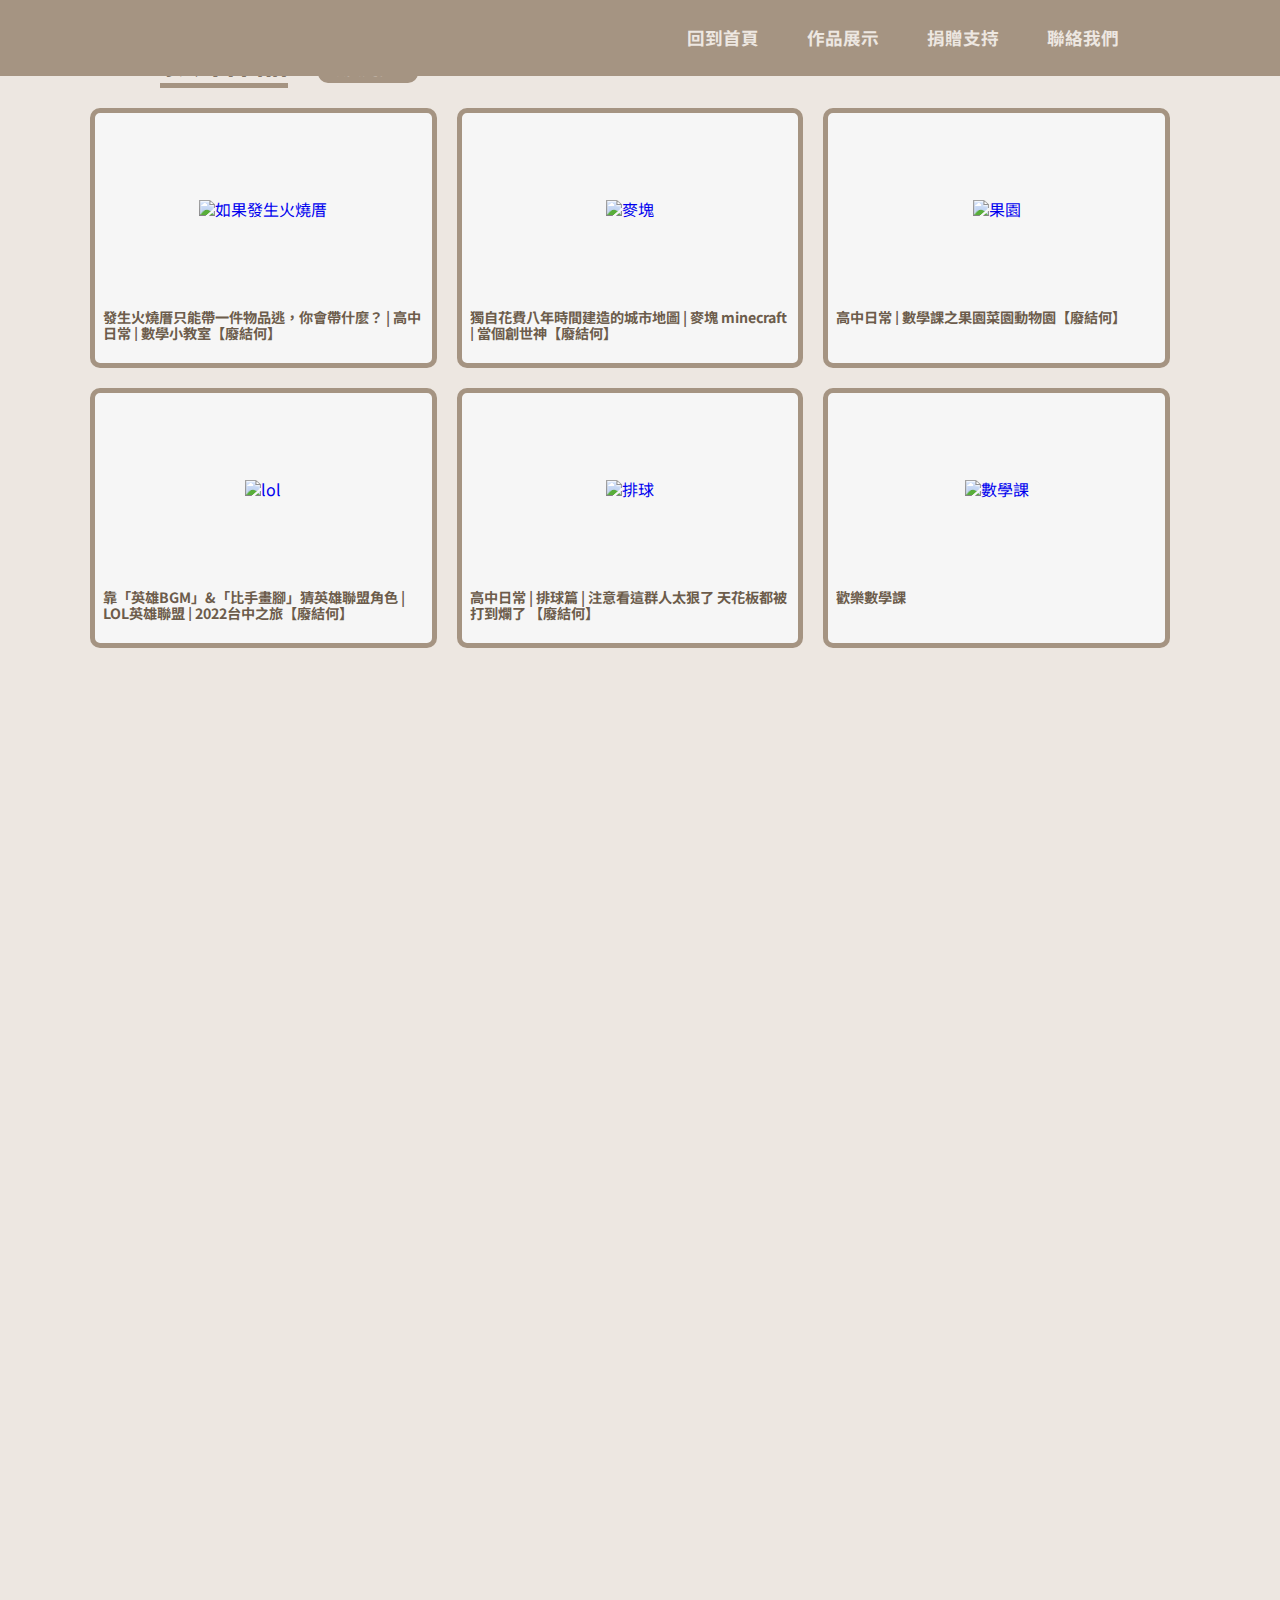
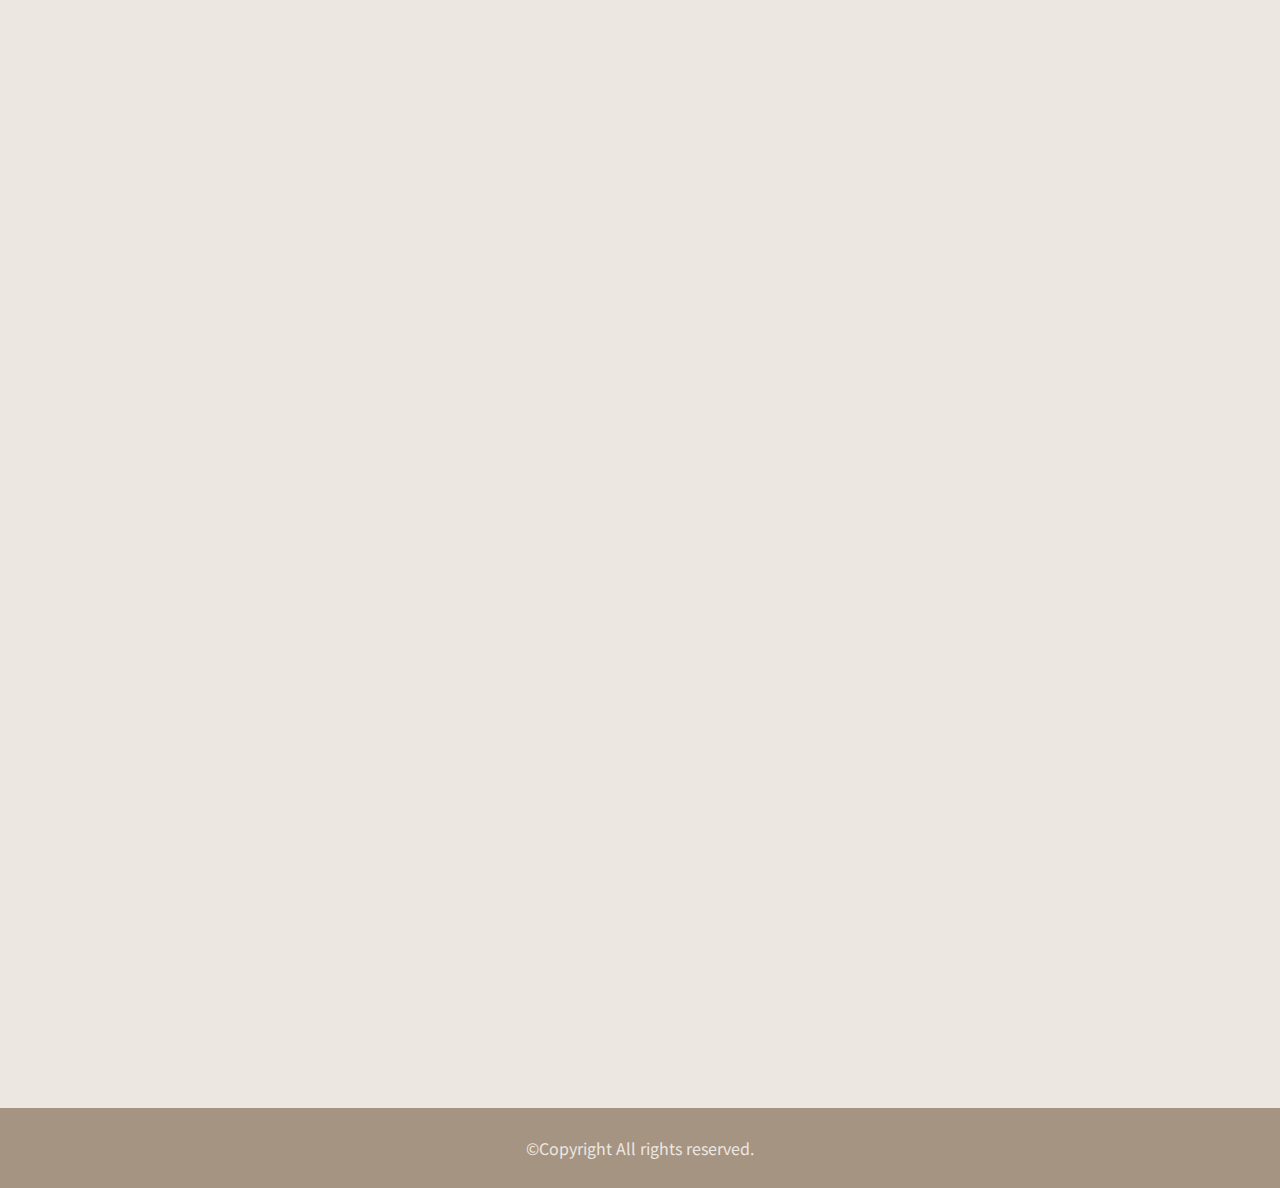
==== work.html @ b30ac079 "Add files via upload" ====
<!DOCTYPE html>
<html lang="en">
<head>
    <meta charset="UTF-8">
    <meta name="viewport" content="width=device-width, initial-scale=1.0">
    <title>廢結何工作室-作品展示</title>
    <link rel="stylesheet" href="./css/normalize.css">
    <link rel="stylesheet" href="./css/style.css">
    <link rel="preconnect" href="https://fonts.googleapis.com">
    <link rel="preconnect" href="https://fonts.gstatic.com" crossorigin>
    <link href="https://fonts.googleapis.com/css2?family=Noto+Sans+TC:wght@100..900&display=swap" rel="stylesheet">
    <link href="img/favicon.ico" rel="shortcut icon" />
</head>
<body>
    <!-- 載入進度條 -->
    <div id="loading" class="loading">
        <img src="./img/轉圈.png" alt="" class="spin_in_circles">
        <div class="schedule_div">
            <div class="schedule"></div>
            <div class="schedule_bg" id="schedule_bg"></div>
        </div>
    </div>




     <!-- 頭 -->
    <header class="header">
        <a class="header_a" href="index.html"><h1 class="header_h1">廢結何工作室-作品展示</h1></a>
        <div class="menu_box" ><img id="menu" src="./img/選單.png" alt="選單"></div>
        <ul class="header_ul" id="header_ul">
            <li class="header_li"><a class="header_il_a" href="index.html">回到首頁</a></li>
            <li class="header_li"><a class="header_il_a" href="work.html">作品展示</a></li>
            <li class="header_li"><a class="header_il_a" href="donation.html">捐贈支持</a></li>
            <li class="header_li"><a class="header_il_a" href="contact.html">聯絡我們</a></li>
        </ul>
    </header>   
    <article class="big_img">
        <img class="big_img_img" src="./img/draw.png" alt="客服照片">
        <h2 class="big_img_h2">在創作中尋找歡樂...</h2>
    </article>
    <article class="article_main">
        <div class="work">
            <div class="work_title">
                <div class="icon"><img src="./img/video_icon.png" alt="" class="icon_img"></div>
                <h2 class="work_h2">影片作品</h2>
                <a class="work_h2_a" target="_blank" href="https://www.youtube.com/@FeiJieHe">欣賞更多...</a>
            </div>
            <div class="work_all">
                <div class="work_yt">
                    <div class="work_box">
                        <a href="https://www.youtube.com/watch?v=DgqO3DuyeaA&t=1s" target="_blank" class="work_a">
                            <img class="work_img" src="./img/如果發生火燒厝.jpg" alt="如果發生火燒厝">
                        </a>
                    </div>
                    <p class="work_p">發生火燒厝只能帶一件物品逃，你會帶什麼？ | 高中日常 | 數學小教室【廢結何】</p>
                </div>
                <div class="work_yt">
                    <div class="work_box">
                        <a href="https://youtu.be/mI-dZJfk830" target="_blank" class="work_a">
                            <img class="work_img" src="./img/麥塊.jpg" alt="麥塊">
                        </a>
                    </div>
                    <p class="work_p">獨自花費八年時間建造的城市地圖 | 麥塊 minecraft | 當個創世神【廢結何】</p>
                </div>
                <div class="work_yt">
                    <div class="work_box">
                        <a href="https://youtu.be/TR0d4kcvNm4" target="_blank" class="work_a">
                            <img class="work_img" src="./img/果園.jpg" alt="果園">
                        </a>
                    </div>
                    <p class="work_p">高中日常 | 數學課之果園菜園動物園【廢結何】</p>
                </div>
                <div class="work_yt">
                    <div class="work_box">
                        <a href="https://youtu.be/fBHRL8NczQw" target="_blank" class="work_a">
                            <img class="work_img" src="./img/lol.jpg" alt="lol">
                        </a>
                    </div>
                    <p class="work_p">靠「英雄BGM」&「比手畫腳」猜英雄聯盟角色 | LOL英雄聯盟 | 2022台中之旅【廢結何】</p>
                </div>
                <div class="work_yt">
                    <div class="work_box">
                        <a href="https://youtu.be/DNLe4YgYeA8" target="_blank" class="work_a">
                            <img class="work_img" src="./img/排球.jpg" alt="排球">
                        </a>
                    </div>
                    <p class="work_p">高中日常 | 排球篇 | 注意看這群人太狠了 天花板都被打到爛了 【廢結何】</p>
                </div>
                <div class="work_yt">
                    <div class="work_box">
                        <a href="https://youtu.be/SQkiKdgl_Rw" target="_blank" class="work_a">
                            <img class="work_img" src="./img/數學課.jpg" alt="數學課">
                        </a>
                    </div>
                    <p class="work_p">歡樂數學課</p>
                </div>

            </div>
        </div>
        <div class="work" >
            <div id="link_draw"><br><br></div>
            <div class="work_title">            
                <div class="icon"><img src="./img/draw_icon.png" alt="" class="icon_img"></div>
                <h2 class="work_h2" >繪圖作品</h2>
            </div>

            <div class="work_all">
                <div class="work_draw">
                    <div class="work_draw_box" >
                        <img class="work_img" src="./img/有娜.jpg" alt="申有娜" id="yuna">
                    </div>
                    <p class="work_p" >申有娜 2024.9.23</p>
                    <p class="work_p">贈送給Kai Xiang的生日禮物</p>
                </div>
                <div class="work_draw">
                    <div class="work_draw_box">
                        <img class="work_img" src="./img/漢堡.jpg" alt="漢堡" id="hamburger">
                    </div>
                    <p class="work_p">大俠愛吃漢堡包 2024.8.25</p>
                </div>
                <div class="work_draw">
                    <div class="work_draw_box">
                        <img class="work_img" src="./img/水豚.jpg" alt="水豚" id="capybara">
                    </div>
                    <p class="work_p">水豚騎水上摩托車 2024.8.19</p>
                </div>
                <div class="work_draw">
                    <div class="work_draw_box">
                        <img class="work_img" src="./img/蛋糕.jpg" alt="蛋糕" id="cake">
                    </div>
                    <p class="work_p">a piece of cake 2024.8.12</p>
                </div>
                <div class="work_draw">
                    <div class="work_draw_box">
                        <img class="work_img" src="./img/沅錡.jpg" alt="沅錡" id="uq">
                    </div>
                    <p class="work_p">沅錡在武嶺 2024.5.19</p>
                    <p class="work_p">贈給沅錡的畫像</p>
                </div>
                <div class="work_draw">
                    <div class="work_draw_box">
                        <img class="work_img" src="./img/額頭.jpg" alt="額頭" id="forehead">
                    </div>
                    <p class="work_p">額頭戴帽子 2024.4.3</p>
                    <p class="work_p">贈給額頭的畫像</p>
                </div>
                <div class="work_draw">
                    <div class="work_draw_box">
                        <img class="work_img" src="./img/花園.jpg" alt="花園羽香里" id="hakari">
                    </div>
                    <p class="work_p">花園羽香里 2024.2.2</p>
                </div>
                
            </div>
        </div>

        <div class="work" >
            <div id="link_model"><br><br></div>
            <div class="work_title">            
                <div class="icon"><img src="./img/model_icon.png" alt="" class="icon_img"></div>
                <h2 class="work_h2" >建模作品</h2>
            </div>
            <div class="work_all">
                <div class="work_draw">
                    <div class="work_draw_box">
                        <img class="work_img" src="./img/正方形有馬加奈.png" alt="有馬加奈" id="kana3d">
                    </div>
                    <p class="work_p">有馬加奈 2024.9.22</p>
                </div>
                <div class="work_draw">
                    <div class="work_draw_box">
                        <img class="work_img" src="./img/阿尼亞.png" alt="阿尼亞" id="anya3d">
                    </div>
                    <p class="work_p">阿尼亞 2024.10.22</p>
                </div>
                
            </div>
        </div>
        <div id="chacha"><img class="chacha" src="./img/叉叉.png" alt="叉叉"></div>  <!-- 叉叉 -->
    </div>      

    </article>
    <footer class="footer">
        <p>©Copyright All rights reserved.</p>
    </footer> 
    <!-- 點開的照片 -->
    <div id="img_bg">
        <div id="black">
            <img src="./img/轉圈.png" alt="" id="ooo" >
        </div>
    </div>  <!-- 背景黑色 -->
    <img class="click " id="slideshow" src="./img/申有娜點開.jpg" alt="">  <!-- 照片換燈片 -->




    <script src="./js/appear_work.js"></script>
    <script src="./js/load_work.js"></script>
    <script src="./js/script.js"></script>
</body>
</html>
---- css/style.css ----
html{
    box-sizing: border-box;
    font-size: 100%;
    
}
*,*:before,*:after{
    box-sizing: inherit;
}

*{
    padding: 0;
    margin: 0;
}

body{
    background-color:#ede7e1;
    font-family: "Noto Sans TC",Arial, sans-serif;
    overflow: hidden;
}
/* 載入畫面 */

.loading{
    position: fixed;
    width: 100%;
    height: 100%;
    background-color: #ede7e1;
    z-index: 13;
    opacity: 1;
    transition: opacity 1.3s ease ;
    display: flex;
    justify-content:center;
    align-items: center;
    flex-direction: column;
    top: 0px;
}

.loading_animation{
    opacity: 0;

}



/* 進度條轉圈圈 */
.spin_in_circles{

    width: 250px;
    height: 250px;
    animation: rotate 0.8s ease-out infinite;

}
/* 轉圈圈動畫，之後需要可以用 */
@keyframes rotate {
    0% {
      transform: rotate(0deg);
    }
    100% {
      transform: rotate(360deg);
    }
}

/* 進度條 */
.schedule_div{
    width: 250px;
    height: 50px;
    margin: 50px;
    position: relative;
    overflow: hidden;
}

.schedule{
    width: 250px;
    height: 50px;
    border: 11px solid #a59482;
    border-radius: 50px;
    position: absolute;
    z-index: 1;
}
/* 進度條在跑 */
.schedule_bg{
    width: 0;
    height: 30px;
    top: 10px;
    left: 10px;
    border-radius: 50px;
    background-color: #6c5c4b;
    position: absolute;
    z-index: -1;
}





/* 頭 */
.header{
    background-color: #a59482 ;
    width: 100%;
    padding-top:8px ;
    padding-bottom: 8px; ;
    display: flex;
    justify-content:space-around;
    align-items: center;
    position: fixed;
    z-index: 2;

}
.header_a{
    text-decoration: none;
}
.header_h1{

    display: flex;
    align-self: center;
    margin: 0px;
    height: 60px;
    width: 250px;
    font-size: 0;
    background-image:url(../img/Fei_Jie_He_Studio.png);
    background-size:100%;
}

.menu_box{
    width: 40px;
    height: 40px;
    display: none;
}
.menu{
    width: 100%;
}
.header_ul{
    display: flex;
    justify-content: center;
    align-items: center;
}
.header_li{
    padding: 20px;
    display: inline;
}



.header_il_a {

    color: #ede7e1;
    text-decoration: none;
    padding: 4px;
    font-size: 110%;
    font-weight: bold ;
    transition: color 0.3s ease,border-bottom 0.25s ease;
    

}



.header_il_a:hover{
    color: #6a4b2c;
    border-bottom: 3px solid;

}


/* 內容(大圖片) */
.article_img_h2{
    width: 100%;
    aspect-ratio: 21 / 9;
    background-image:url(../img/pexels-pixabay-265072.png);  
    background-size: 100%;  
    display: flex;
    justify-content: center;
    align-items: center;
    color: #d0d0d0;
    font-weight: 400;
    font-size: 200%;
    text-align: center;/*同一個文字框(h1)，換行置中*/
    line-height: 1.5; /* 調整行距 */
    animation-name: bug_img_animation;
    animation-duration: 0.7s;
}
@keyframes bug_img_animation{
    from{
        transform: translateY(-200px);
        opacity: 0.5;
    }
    to{
        transform: translateY(0px);
        opacity: 1;
    }
}

.small{
    font-size: 60%;
}
/* 內容(主要格式) */
.article_main{
    max-width: 1200px;
    margin: auto;
    padding: 0px 50px ;
    overflow: hidden;
}

/* 內容(主要_上) */
.article_main_top{
    display: flex;
    flex-direction: column;
    align-items: center;
    padding-bottom: 50px;
    transition: transform 0.5s ease ,opacity 0.5s ease; 
    /* 上面是位移動畫過度  下面是透明度動畫過度 */
    opacity:0;
    transform: translatey(50px);
}
.article_main_top_h2{
    display: flex;
    justify-content: center;
    align-items: center;
    padding: 10px;
    font-size: 200%;
    font-weight: bold;
    border-bottom: 5px #a59482 solid;
    margin: 30px;
    color: #6c5c4b;
}
.article_main_top_img{
    width: 100%;
    display: flex;
    justify-content:space-around;
    border: 5px #a59482 solid;
    border-radius:10px;
    /* background-color: #f6f6f6; */
    background-image: url(../img/圈圈叉叉.png);
    background-size: 200px 200px;
    flex: 0 0 calc(33.333% - 20px);
    overflow: hidden;

}

.article_1{
    width: 100%;
    aspect-ratio: 4 / 3;
    padding: 20px;
    display: flex;
    flex-direction:column;
    justify-content: center;
    transform: translateY(50px);
    transition: transform 0.5s ease,opacity 0.5s ease;
    opacity: 0;

}
.article_1_img{
    width: 100%;
    border-radius:10px;

}

.article_1_p{
    display: flex;
    justify-content: center;
    color: #6c5c4b;
    font-size: 20px;
    font-weight: 700;
    padding-top: 10px ;
}
/* 內容(主要_下) */
.article_main_down{
    display: flex;
    flex-direction: column;
    align-items: center;
    padding-bottom: 50px;
    transition: transform 0.5s ease ,opacity 0.5s ease; 
    /* 上面是位移動畫過度  下面是透明度動畫過度 */
    opacity:0;
    transform: translatey(50px);
}
.article_main_down_h2{

    display: flex;
    justify-content: center;
    align-items: center;
    padding: 10px;
    font-size: 200%;
    font-weight: bold;
    border-bottom: 5px #a59482 solid;
    margin: 30px;
    color: #6c5c4b;
}
.article_main_down_img{
    width: 100%;
    display: flex;
    flex-direction: column;
}
.article_2{
    background-image: url(../img/圈圈叉叉.png);
    background-size: 200px 200px;
    width: 100%;
    height: 360px;
    display: flex;
    justify-content: space-between;
    margin-bottom: 20px;
    border: 5px #a59482 solid;
    border-radius:10px;
    transition: transform 0.5s ease ,opacity 0.5s ease; 
    /* 上面是位移動畫過度  下面是透明度動畫過度 */
    opacity:0;
    transform: translatey(50px);


}

.appear{
    transform: translatey(0px);
    opacity:1;

}




.article_2_img{
    width: 55%;
    aspect-ratio: 16 / 9;
    border-radius: 5px;
    flex: 50%;


}
.article_2_text{
    display: flex;
    flex-direction: column;
    justify-content: center;
    align-items: center;
    flex: 50%;
    transition: transform 0.5s ease ,opacity 0.5s ease;
    transform: translateX(-100px);
    opacity: 0;
}






.article_2_h3{
    display: flex;
    justify-content: center;
    align-items: center;
    padding: 8px;
    font-size: 175%;
    font-weight: bold;
    border-bottom: 3px #a59482 solid;
    margin: 30px;
    color: #6c5c4b;    

}
.article_2_a{
    margin: 10px;
    padding: 3px 10px;
    border: #a59482 solid 2px;
    font-size: 120%;
    border-radius: 10px;
    color: #ede7e1;
    text-decoration: none;
    background-color: #a59482;
    transition: transform 0.2s; /* 過渡效果 */
}
.article_2_a:hover{
    color: #a59482;
    background-color: #6c5c4b;
    transform: scale(1.1);
}
/* 尾 */
.footer{
    width: 100%;
    height: 80px;
    background-color: #a59482;
    display: flex;
    justify-content: center;
    align-items: center;
    color:#ede7e1;
}



/* 超大圖片(除了首頁)的格式 */
.big_img{
    display: flex;
    justify-content: center;
    align-items: center;
    width: 100%;
    animation-name: bug_img_animation;
    animation-duration: 0.7s ;
}
.big_img_img{ 
    width: 100%;
}
.big_img_h2{
    position: absolute; 
    text-align: center;/*同一個文字框(h1)，換行置中*/
    line-height: 1.5; /* 調整行距 */   
    color: #d0d0d0;
    font-weight: 400;
    font-size: 150%;
    margin-top:60px ;
    z-index: 1;
    
}

/* 聯絡方式 */
.call_div{
    width: 100%;
    aspect-ratio: 4 / 3;
    padding: 20px;
    display: flex;
    flex-direction:column;
    justify-content: center;
    align-items: center;


}

.call_div_a{
    display: flex;
    text-decoration: none; 
    justify-content: center;
    align-items: center;
    width: 250px;
    height: 250px;
}

.call_p{
    display: flex;
    justify-content: center;
    align-items: center;
    padding: 8px;
    font-size: 175%;
    font-weight: bold;
    border-bottom: 3px #a59482 solid;
    color: #6c5c4b;    
    margin-bottom: 10px;


}
.call_img{ 
    width: 95%;
    aspect-ratio: 1 / 1;
    transition: width 0.2s ease;
}
.call_img:hover{
    width: 100%;
}

.article_card{
    width: 100%;
    display: flex;
    justify-content:space-around;
    border: 5px #a59482 solid;
    border-radius:10px;
    /* background-color: #f6f6f6; */
    background-image: url(../img/圈圈叉叉.png);
    background-size: 200px 200px;
    flex: 0 0 calc(50% - 20px);
    overflow: hidden;

}


.card{
    width: 100px;
    height: 100px;
    padding: 20px;
    display: flex;
    flex-direction:column;
    justify-content: center;
    align-items: center;


}






/* 捐款表單 */

.money_excel{
    width: 600px;
    height: 600px;
    border-radius: 10px;
    background-color: #f6f6f6;
    /* border: #a59482 5px solid; */
    box-shadow: 0px 0px 10px 3px rgba(0, 0, 0, 0.2);
    overflow: hidden;
}
.money_step_box{
    display: flex;
    width: 100%;
    height: 100px;
    background-color: #a59482;
    border-radius: 10px 10px 0px 0px;
    display: flex;
    /* justify-content: space-around; */
    align-items: center;
    overflow: hidden;
}
/* 表單步驟區 */
.money_step_content{
    display: flex;
    justify-content: center;
    align-items: center;
    overflow: hidden;
}
.money_step_img{
    width: 60px;
    height: 60px;
    margin: 0px 5px;

}
.money_step{
    color: #ede7e1;
    font-size: 1.5rem;
    margin: 0px 5px;
}
#step_1{
    width: 300px;
    height: 100px;
    background-color: #6c5c4b;
    border-radius: 10px 0px 0px 0px;
    transition: background-color 0.3s;
    
}
#step_2{
    width: 300px;
    height: 100px;
    border-radius: 0px 10px 0px 0px;
    background-color: #a59482;
    transition: background-color 0.3s;
}

/* 表單內容區 */
.money_excel_content{
    width: 100%;
    padding: 10px 40px;
    overflow: hidden;
    display: flex;
    flex-direction: column;
}


.money_title_word{
    color: #6c5c4b;
    font-size: 1.75rem;
    font-weight: 500;
    height: 50px;
    display: flex;
    /* justify-content: center; */
    align-items: center;
}

.money_choose{
    display: flex;
    flex-direction: column;
    margin: 10px 0px;

}
/* 錢錢的字 */
.money_choose_class{
    display: flex;
    box-shadow: 0px 0px 1px 1px rgba(0, 0, 0, 0.2);
}
.money_choose_box{
    width: 130px;
    height: 50px;
    display: flex;
    justify-content: center;
    align-items: center;

}
.money_word{
    position: absolute;
    color: #a59482;
    font-size: 1.2rem;
    font-weight: 500;
    cursor: pointer; /*滑鼠過來會變手指*/
}
#money_100{
    border: #a59482 1px solid;
    border-right:#a59482 0.5px solid ;

}
#money_500{
    border: #a59482 1px solid;
    border-left:#a59482 0.5px solid ;
    border-right:#a59482 0.5px solid ;

}
#money_1000{
    border: #a59482 1px solid;
    border-left:#a59482 0.5px solid ;
    border-right:#a59482 0.5px solid ;

}
#money_2000{
    border: #a59482 1px solid;
    border-left:#a59482 0.5px solid ;

}
.money_choose_button{
    appearance: none; /* 移除瀏覽器預設樣式 */
    width: 100%;
    height: 100%;
    background-color: #f6f6f6;
    transition:background-color  0.3s , color  0.3s;
    cursor: pointer; /*滑鼠過來會變手指*/
    /* border: 3px solid #a59482; */

}
.money_choose_button:hover{
    background-color: #a59482;
    
}
.money_choose_button:checked{
    background-color: #6c5c4b;
    
}

input[type="radio"]:hover + label {
    color: #ede7e1; /* 自定義選取後的顏色 */
}
input[type="radio"]:checked + label {
    color: #ede7e1; /* 自定義選取後的顏色 */
}
/* 表單輸入 */

.input_{
    width: 100%;
    display: flex;
    flex-direction: column;
    margin: 10px 0px;

}
.enter{
    height: 50px;
    appearance: none;      /* 移除平台預設樣式 */
    border: 1px solid #a59482;          
    font-size: 1.2rem;
    box-shadow: 0px 0px 1px 1px rgba(0, 0, 0, 0.2);
    outline: none;         /* 去掉點擊時的輪廓 */
    background: none;      /* 移除背景 */
    padding: 10px;           
    margin: 0;             
    font-family: inherit;  /* 使用繼承的字型 */
    color: #6c5c4b;
}
.money_button{
    height: 100px;
    width: 100%;
    display: flex;
    justify-content: center;
    align-items: center;
    overflow: hidden;
}
.money_button_box{
    background-color: #a59482;
    margin: 30px 0px;
    width: 150px;
    height: 50px;
    display: flex;
    justify-content: center;
    align-items: center;
    font-size: 1.2rem;
    color: #ede7e1;
    transition: all 0.3s;
    border-radius: 10px;
    font-weight: 600;
    border: 0px;
    position: absolute;
    z-index: 6;
}
.arrow_box{
    position: absolute;
    width: 80px;
    height: 80px;
    top: 20px;
    left: 290px;
}
.arrow{
    width: 100%;
}
.money_button_box:hover{
    background-color: #6c5c4b;
    width: 165px;
    height: 55px;
    font-size: 1.32rem;
    cursor: pointer;
}

#money_button_go{  
    position: absolute;
    display: none;
}


/* 表單第二頁 */
.cover{
    width: 600px;
    height: 500px;
    background-color: #f6f6f6;
    position: absolute;
    z-index: 5;
    display: none;
    border-radius: 0px 0px 10px 10px;
}
/* 表單第二頁小豬 */
.pig_word{
    font-size: 2rem;
    font-weight: 500;
    color: #6c5c4b;
    position: absolute;
    left: 200px;
    top: 30px;

}
.pig_box{
    position: absolute;
    width: 250px;
    height:250px;
    left: 180px;
    top: 100px;
    display: flex;
    justify-content: center;
    align-items: center;
}
.pig{

    width: 90%;
    transition: all 0.3s;
}

.pig:hover{
    width: 100%;
}

/* 第二頁錢的照片 */
#money_img{
    position: absolute;
    width: 120px;
    height: 67.5px;
    left: 375px;
    top: 20px;
    z-index: 3;
}
#money_img_img{
    width: 80%;
    transition: all 0.3s;
}





/* 下方是作品展示 影片區 */
.work{
    margin-bottom: 10px;
    transform: translateX(-100px);
    transition:transform 0.3s ease, opacity 0.3s ease ;
    opacity: 0;
}

.appear_left{
    transform: translateX(0px);   /* .article_2_text也有用這個動畫 */
    opacity: 1;
}


.work_title{
    display: flex;
    justify-content: left;
    align-items: center;
    margin:20px 0px 10px 0px ;
    height: 50px;


}
.icon{
    height: 50px;
    width: 50px;

}
.icon_img{
    width: 100%;
}



.work_h2{
    display: flex;
    justify-content:left;
    align-items: center;
    font-size: 2rem;
    font-weight: bold;
    color: #6c5c4b;    
    width: fit-content;  /* 使寬度根據內容自動調整 */
    height: 50px;
    margin-left: 20px;
    border-bottom: 5px solid #a59482;
}



.work_h2_a{
    display: flex;
    padding: 3px 10px;
    border: #a59482 solid 2px;
    font-size: 100%;
    border-radius: 10px;
    color: #ede7e1;
    text-decoration: none;
    background-color: #a59482;
    display: inline; /* 或使用 inline-block */
    margin: 30px 0px 20px 30px;
    justify-content: center;
    align-self: center;
    transition: transform 0.3s;

}
.work_h2_a:hover{
    color: #a59482;
    background-color: rgb(108, 92, 75);
    transform: scale(1.1);
    
}
.work_all{
    display: flex;
    flex-wrap: wrap; /*自動換行*/

    
}
.work_yt{
    flex: 0 0 calc(33.333% - 20px);
    margin: 10px;
    overflow: hidden; /*隱藏溢出*/
    transition: transform 0.3s; /* 過渡效果 */
    border: 5px #a59482 solid;
    border-radius:10px ;
    aspect-ratio: 16 / 12;
    flex-direction: column;
    justify-content: center;
    align-items: center;
    background-color: #f6f6f6;
}
.work_yt:nth-child(3n + 1) {
    margin-left: 0; /* 每排第一個項目去掉左邊的間距 */
}
.work_yt:nth-child(3n) {
    margin-right: 0; /* 每排第一個項目去掉左邊的間距 */
}
.work_box{
    width: 100%;
    aspect-ratio: 16 / 8.9;
    overflow: hidden;
    display: flex;
    justify-content: center;
    align-items: center;
    padding-top: 4px;

}
.work_a{

    text-decoration:none;
    
}
.work_img{
    width: 100%;
    transition: transform 0.3s; /* 過渡效果 */

    
}
.work_img:hover{
    transform: scale(1.1);
}
.work_p{
    flex-wrap: wrap;
    justify-content: center;
    overflow: hidden;
    margin: 8px;
    color: #6c5c4b;
    font-weight: 700;
    font-size: 1.11vw;
    
}

/* 下方是作品展示 繪圖區 */
.work_draw{
    flex: 0 0 calc(33.333% - 20px);
    margin: 10px;
    overflow: hidden; /*隱藏溢出*/
    transition: transform 0.3s; /* 過渡效果 */
    border: 5px #a59482 solid;
    border-radius:10px ;
    aspect-ratio: 16 / 19;
    flex-direction: column;
    background-color: #f6f6f6;
}
.work_draw:nth-child(3n + 1) {
    margin-left: 0; /* 每排第一個項目去掉左邊的間距 */
}
.work_draw:nth-child(3n) {
    margin-right: 0; /* 每排第一個項目去掉左邊的間距 */
}
.work_draw_box{
    width: 100%;
    aspect-ratio: 16 / 16;
    overflow: hidden;
    display: flex;
    justify-content: center;
    align-items: center;
    cursor: pointer; /*滑鼠過來會變手指*/


}

/* link_draw 和 link_model 超連結隱藏 */
#link_draw ,#link_model{
    visibility: hidden; /*佔空間的隱藏物件*/
    margin-bottom:50px ;
}


/* 下面是照片點擊後放大整個螢幕 */

/* 先把照片置中隱藏 */
.click {
    position: fixed;
    display: inline-block;
    top: 50%;
    left: 50%;
    transform: translate(-50%, -50%);
    width: 100vw;
    height: 100vh;
    object-fit: contain;
    z-index: 7;
    pointer-events: none;
}
/* 照片先隱藏 */
#slideshow{
    opacity: 0;
}
/* 照片點開背景黑色 */
#img_bg{
    position: fixed;          /* 固定在視窗上，無論捲動頁面都會保持在視窗中 */
    top: 0;                   /* 距離視窗頂部 0 */
    left: 0;                  /* 距離視窗左邊 0 */
    width: 100vw;             /* 寬度設置為 100% 視口寬度 */
    height: 100vh;            /* 高度設置為 100% 視口高度 */
    background-color: rgba(0, 0, 0, 0.8);  /* 背景設置為半透明黑色 */
    z-index: 5;
    display: none;
}

#black{
    width: 100%;
    height: 100%;
    display: flex;
    justify-content: center;
    align-items: center;
}



#chacha{
    position: fixed;          /* 固定在視窗上，無論捲動頁面都會保持在視窗中 */
    top: 20px;                   /* 距離視窗頂部 0 */
    right: 50px; 
    z-index: 9;
    cursor: pointer; /*滑鼠過來會變手指*/
    display: none;
    justify-content:center;
    align-items: center;    
    color: #f6f6f6;
    border-radius: 50%;
    width: 50px;
    height: 50px;
}



.chacha{
    width: 100%;
    transition: transform 0.2s; /* 過渡效果 */
}
.chacha:hover{
    transform: scale(1.2);
}
#ooo{
    width: 180px;
    height: 180px;
    animation: rotate 0.8s ease-out infinite;
}




@media (max-width:900px){
    .article_main{
        padding: 0px 10px ;
    }
    .header{
        background-color: rgb(165, 148, 130) ;
        width: 100%;
        padding-bottom: 8px; ;
        display: flex;
        justify-content:space-between;
        position: fixed;
        z-index: 2;
        top: 0px;
        padding: 12px;
    
    }
    .header_h1{

        display: flex;
        align-self: center;
        margin: 0px;
        height: 48px;
        width: 200px;
        font-size: 0;
        background-image:url(../img/Fei_Jie_He_Studio.png);
        background-size:100%;
    }

    .header_ul{
        position: fixed;
        display: flex;
        display: none;
        flex-direction: column;
        justify-content: center;
        width: 100%;
        top: 72px;
        left: 0px;
        overflow: hidden;
    }
    .header_ul.show{
        display: block;
        animation-name: header_ul_animation;
        animation-duration: 1s;

    }
    @keyframes header_ul_animation{
        from{
            height: 0%;
            opacity: 0.5;
        }
        to{
            height: 200px;
            opacity: 1;
        }
    }
    


    .header_li{
        width: 100%;
        padding: 10px;
        background-color: rgba(108, 92, 75, 0.9);
        display:block ;
        display: flex;
        justify-content: center;
        height: 50px;
        overflow: hidden;


    }
    .header_il_a {
        color: #ede7e1;
        text-decoration: none;
        padding: 4px;
        font-size: 110%;
        font-weight: bold ;
    
    }
    
    .header_il_a:hover{
        color: #a59482;
        border-bottom: 3px solid;
    }
    .menu_box{
        position: relative;
        right: 10px;
        width: 30px;
        height: 30px;
        display: block;

    }
    #menu{
        width: 100%;
        cursor: pointer;
    }



    .article_img_h2{
        width: 100%;
        aspect-ratio: 16 / 9;
        background-image:url(../img/pexels-pixabay-265072.png);  
        background-size: 150%;  
        display: flex;
        justify-content: center;
        align-items: center;
        color: #d0d0d0;
        font-weight: 400;
        font-size: 150%;
        text-align: center;/*同一個文字框(h1)，換行置中*/
        line-height: 1.5; /* 調整行距 */
        animation-name: bug_img_animation;
        animation-duration: 1s;
        margin-top: 70px;
    }
    .article_main_top_img{
        width: 100%;
        display: flex;
        justify-content:space-around;
        border: 5px #a59482 solid;
        border-radius:10px;
        background-color: #f6f6f6;
        flex-wrap: wrap;
    }



    
    .article_2{
        background-color: #f6f6f6;
        width: 100%;
        height: fit-content;
        display: flex;
        margin-bottom: 20px;
        border: 5px #a59482 solid;
        border-radius:10px;
        flex-wrap: wrap;
    }
    .article_2_img{
        width: 100%;
        aspect-ratio: 16 / 9;
        border-radius: 5px;
    
    
    }
    .article_2_text{
        display: flex;
        flex-direction: column;
        justify-content: center;
        align-items: center;
        margin-bottom: 20px;
    }
    .article_2_h3{
        display: flex;
        justify-content: center;
        align-items: center;
        padding: 8px;
        font-size: 175%;
        font-weight: bold;
        border-bottom: 3px #a59482 solid;
        margin: 30px;
        color: #6c5c4b;    
    
    }
    .article_2_a{
        margin: 10px;
        padding: 3px 10px;
        border: #a59482 solid 2px;
        font-size: 120%;
        border-radius: 10px;
        color: #ede7e1;
        text-decoration: none;
        background-color: #a59482;
        transition: transform 0.2s; /* 過渡效果 */
    }
    .article_2_a:hover{
        color: #a59482;
        background-color: #6c5c4b;
        transform: scale(1.1);
    }
    /* 除了首頁外的大圖片格式 */
    .big_img{
        display: flex;
        justify-content: center;
        align-items: center;
        width: 100%;
        animation-name: bug_img_animation;
        animation-duration: 1s;
        margin-top: 70px;
        overflow: hidden;
    }
    .big_img_img{ 
        width: 150%;
    }
    .big_img_h2{
        position: absolute; 
        text-align: center;/*同一個文字框(h1)，換行置中*/
        color: #d0d0d0;
        font-weight: 400;
        font-size: 100%;
        z-index: 1;
        height: 70px;
    }
    .work_all{
        display: flex;
        flex-wrap: wrap; /*自動換行*/
        justify-content:center;

        
    }
    .work_yt{
        flex: 0 0 calc(100%);
        overflow: hidden; /*隱藏溢出*/
        transition: transform 0.3s; /* 過渡效果 */
        border: 5px #a59482 solid;
        border-radius:10px ;
        aspect-ratio: 16 / 13;
        flex-direction: column;
        justify-content: center;
        align-items: center;
        background-color: #f6f6f6;
    }
    .work_yt:nth-child(3n + 1) {
        margin: 10px; /* 每排第一個項目去掉左邊的間距 */
    }
    .work_yt:nth-child(3n) {
        margin: 10px; /* 每排第一個項目去掉左邊的間距 */
    }


    .work_draw{
        flex: 0 0 calc(100%);
        overflow: hidden; /*隱藏溢出*/
        transition: transform 0.3s; /* 過渡效果 */
        border: 5px #a59482 solid;
        border-radius:10px ;
        aspect-ratio: 16 / 19;
        flex-direction: column;
        justify-content: center;
        align-items: center;
        background-color: #f6f6f6;
    }
    .work_draw:nth-child(3n + 1) {
        margin: 10px; /* 每排第一個項目去掉左邊的間距 */
    }
    .work_draw:nth-child(3n) {
        margin: 10px; /* 每排第一個項目去掉左邊的間距 */
    }
    .work_p{
        flex-wrap: wrap;
        justify-content: center;
        margin: 8px;
        color: #6c5c4b;
        font-weight: 700;
        font-size: 100%;
        
    }
    #chacha{
        position: fixed;          /* 固定在視窗上，無論捲動頁面都會保持在視窗中 */
        top: 20px;                   /* 距離視窗頂部 0 */
        right: 10px; 
        z-index: 9;
        cursor: pointer; /*滑鼠過來會變手指*/
        display: none;
        justify-content:center;
        align-items: center;    
        color: #f6f6f6;
        border-radius: 50%;
        width: 50px;
        height: 50px;
    }

    /* 捐錢表單 */
    .money_excel{
        width: 380px;
        
    }
    .cover{
        width: 380px;
    }
    .pig_box{
        left: 70px;
    }
    .arrow_box{
        left: 160px; 
    }
    #money_img{
        left: 245px; 
    }
    .money_step{
        font-size: 1.3rem;
    }
    .money_title_word{
        font-size: 1.3rem;
    }
    


    

}
@media (max-width: 1000px) and (min-width: 770px)
{

    .work_all{
        display: flex;
        flex-wrap: wrap; /*自動換行*/
        justify-content: space-between;
    }
    .work_yt{
        flex: 0 0 calc(50% - 30px);
        overflow: hidden; /*隱藏溢出*/
        transition: transform 0.3s; /* 過渡效果 */
        border: 5px #a59482 solid;
        border-radius:10px ;
        aspect-ratio: 16 / 12;
        flex-direction: column;
        justify-content: center;
        align-items: center;
        background-color: #f6f6f6;
    }
    .work_yt:nth-child(2n + 1) {
        margin: 10px; /* 每排第一個項目去掉左邊的間距 */
    }
    .work_yt:nth-child(2n) {
        margin: 10px; /* 每排第一個項目去掉左邊的間距 */
    }
    .work_p{
        flex-wrap: wrap;
        justify-content: center;
        overflow: hidden;
        margin: 8px;
        color: #6c5c4b;
        font-weight: 700;
        font-size: 1.4vw;
        
    }
    
    .work_draw{
        flex: 0 0 calc(50% - 30px);
        overflow: hidden; /*隱藏溢出*/
        transition: transform 0.3s; /* 過渡效果 */
        border: 5px #a59482 solid;
        border-radius:10px ;
        aspect-ratio: 16 / 19;
        flex-direction: column;
        justify-content: center;
        align-items: center;
        background-color: #f6f6f6;
    }
    .work_draw:nth-child(3n + 1) {
        margin: 10px; /* 每排第一個項目去掉左邊的間距 */
    }
    .work_draw:nth-child(3n) {
        margin: 10px; /* 每排第一個項目去掉左邊的間距 */
    }

    

}
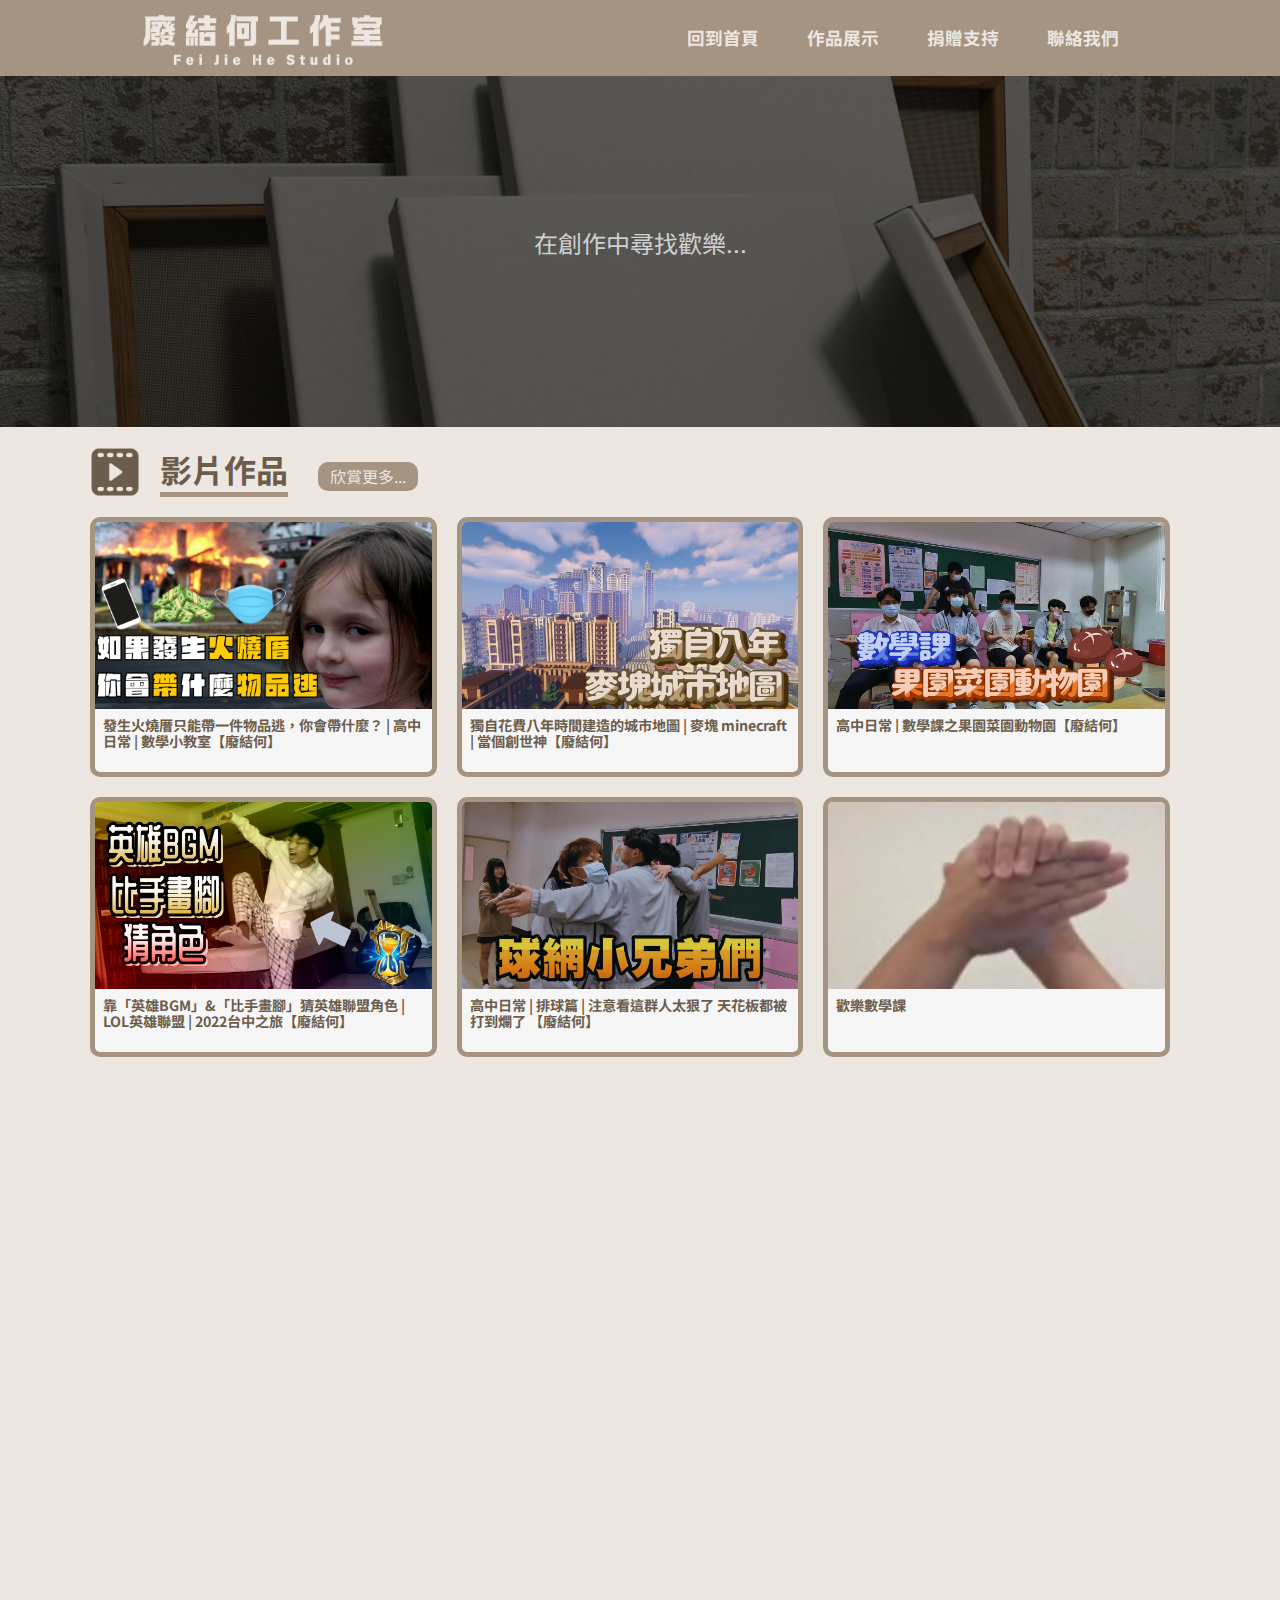
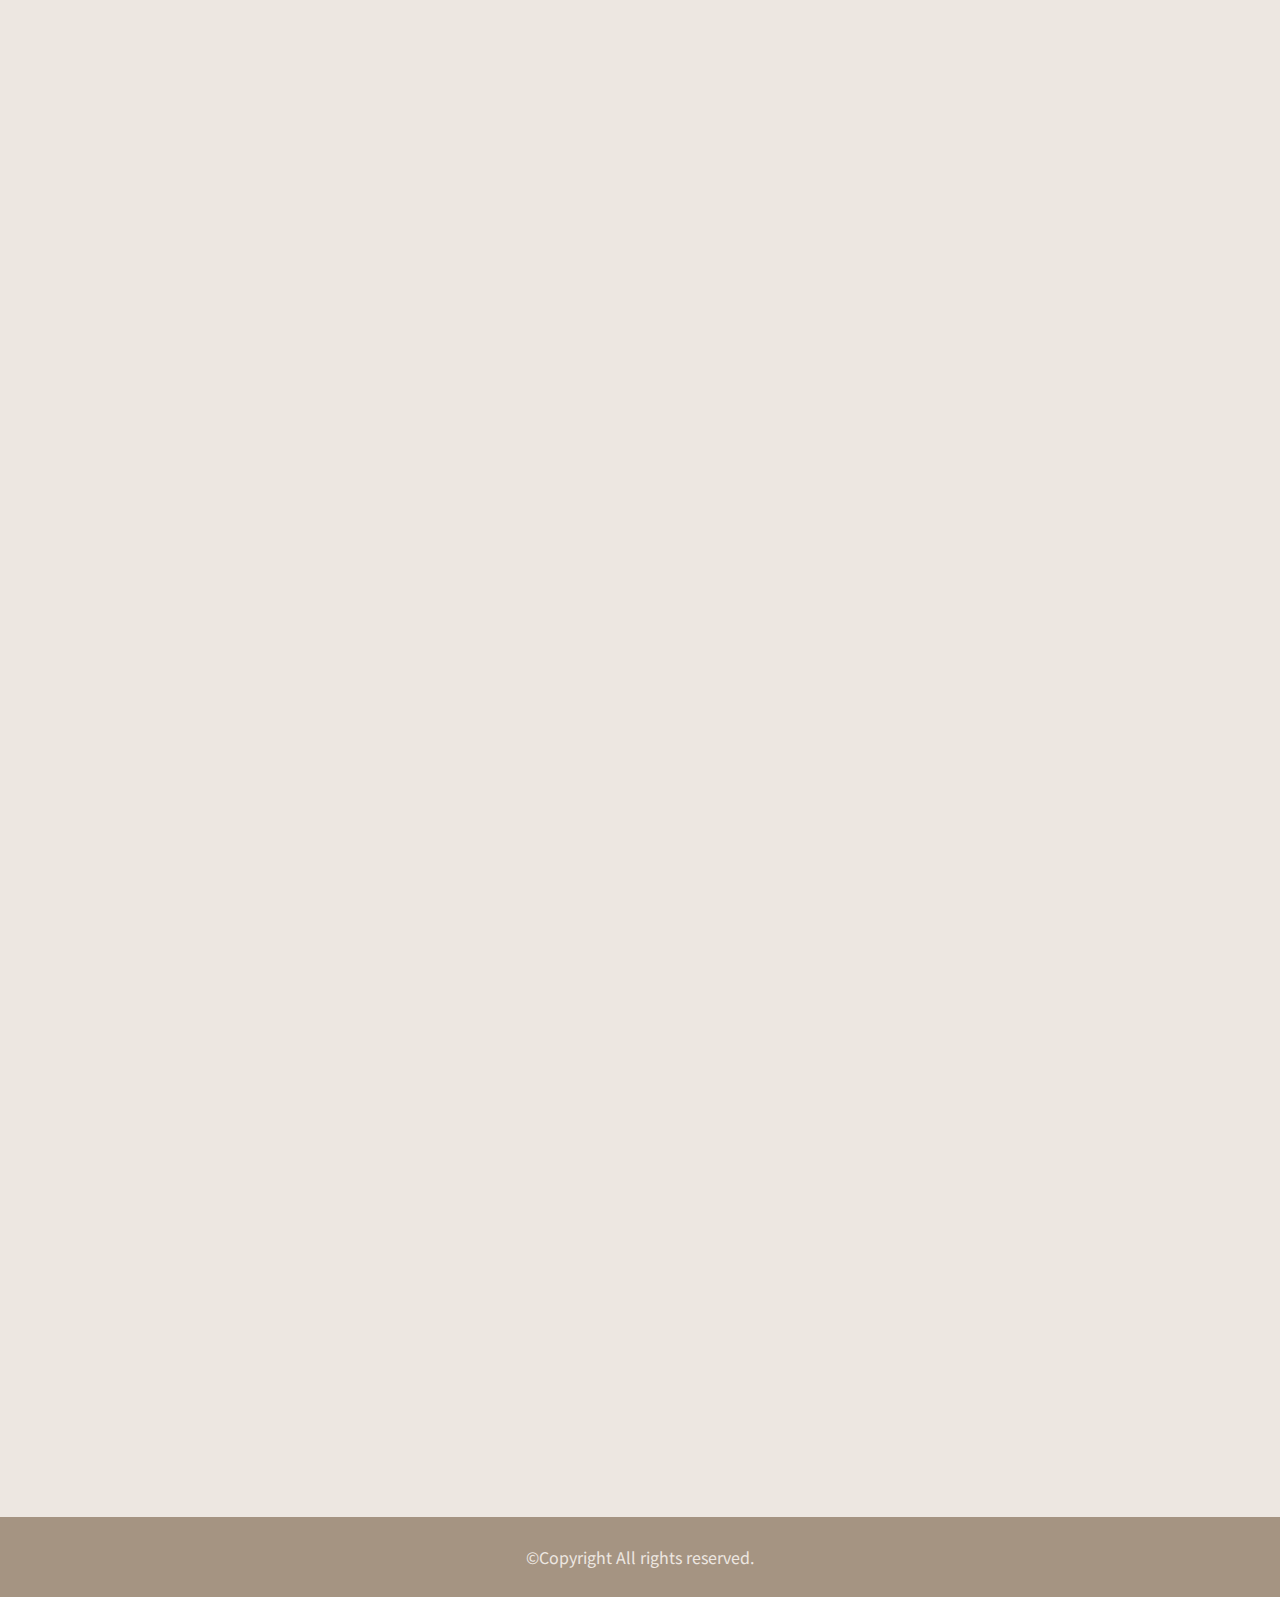
==== commit 0445b7b6: "Update work.html" ====
--- a/work.html
+++ b/work.html
@@ -172,7 +172,7 @@
                     <div class="work_draw_box">
                         <img class="work_img" src="./img/阿尼亞.png" alt="阿尼亞" id="anya3d">
                     </div>
-                    <p class="work_p">阿尼亞 2024.10.22</p>
+                    <p class="work_p">阿妮亞 2024.10.22</p>
                 </div>
                 
             </div>
@@ -199,4 +199,4 @@
     <script src="./js/load_work.js"></script>
     <script src="./js/script.js"></script>
 </body>
-</html>+</html>
